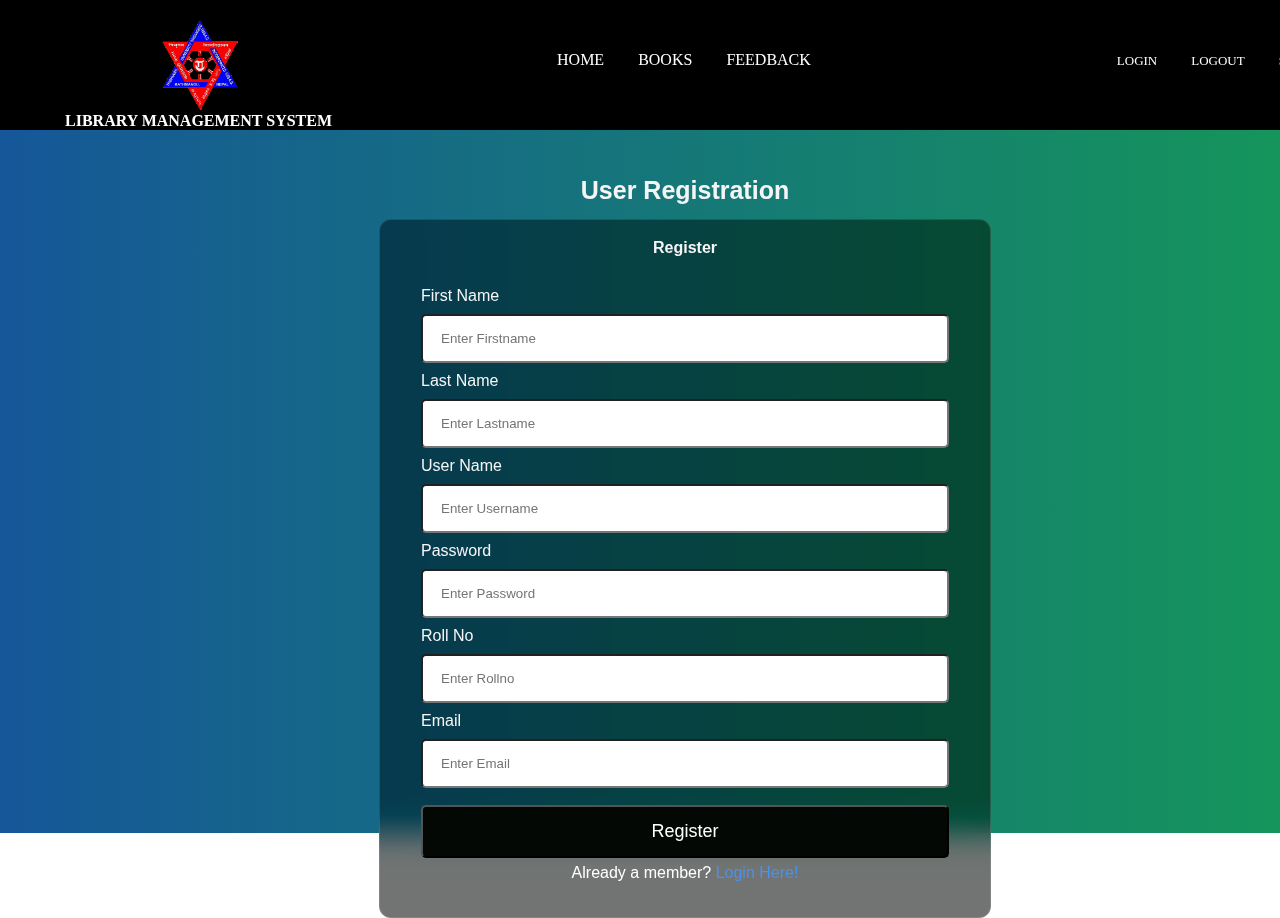
==== registration.html @ d303c5bb "first commit" ====
<!DOCTYPE html>
<html lang="en">
<head>
    <meta charset="UTF-8">
    <meta name="viewport" content="width=device-width, initial-scale=1.0">
    <title>Registration</title>
    <link rel="stylesheet" type="text/css" href="style.css" />
    <!-- <link rel="stylesheet" type="text/css" href="loginform.css" /> -->
  <link
      rel="stylesheet"
      href="https://cdnjs.cloudflare.com/ajax/libs/font-awesome/6.5.1/css/all.min.css"
      integrity="sha512-DTOQO9RWCH3ppGqcWaEA1BIZOC6xxalwEsw9c2QQeAIftl+Vegovlnee1c9QX4TctnWMn13TZye+giMm8e2LwA=="
      crossorigin="anonymous"
      referrerpolicy="no-referrer"
    />
    
    
</head>
<body>
     <header>
    <div class="logo">
      <img
        src="images/logo"
        alt="image not found"
        height="90px"
        width="170px"
      />
      <h1 style="color: white;">LIBRARY MANAGEMENT SYSTEM</h1>
    </div>

    <nav>
        <ul>
          <li><a href="index.html">HOME </a></li>
          <li><a href="">BOOKS </i></a></li>
          <li><a href="">FEEDBACK</a></li>&nbsp;&nbsp;&nbsp;&nbsp;&nbsp;&nbsp;&nbsp;&nbsp;
          <li><a href="student_login.html" style="font-size: small;">LOGIN</a></li>
          <li><a href="student_login.html" style="font-size: small;" >LOGOUT</a></li>
          <li><a href="registration.html" style="font-size: small;">SIGN-UP</a></li><br>
        </ul>
      </nav>
</header>

<section>
    <div class="log_img"><br><br><br>
    <div class="box1">
      <h1 style="text-align: center; font-size: 25px;">User Registration </h1><br>
      <form action="">
          <!-- Headings for the form -->
          <div class="headingsContainer">
              <h3>Register</h3><br>
          </div>
  
          <!-- Main container for all inputs -->
          <div class="mainContainer">
             <!-- firstname -->
             <label for="Firstname"> First Name</label>
             <input type="text" class="form-control" placeholder="Enter Firstname" name="firstname" required>

              <!-- Lastname -->
              <label for="Lastname"> Last Name</label>
              <input type="text" placeholder="Enter Lastname" name="Lastname" required>

              <!-- Username -->
              <label for="username"> User Name</label>
              <input type="text" placeholder="Enter Username" name="username" required>
      
              <!-- Password -->
              <label for="pswrd">Password</label>
              <input type="password" placeholder="Enter Password" name="pswrd" required>
              
               <!-- Roll -->
               <label for="Rollno"> Roll No</label>
               <input type="number" placeholder="Enter Rollno " name="Rollno" required>

                <!-- Email -->
              <label for="email"> Email</label>
              <input type="email" placeholder="Enter Email" name="email" required>
  
  
              <!-- Submit button -->
              <button type="submit">Register</button>

              <!-- Login -->
              <p class="register">Already a member?  <a href="student_login.html">Login Here!</a></p>

  
          </div>
  
      </form>
    </div>
    </div>
</section>
---- style.css ----
html, body, div, span, object, iframe,
h1, h2, h3, h4, h5, h6, p, blockquote, pre,
abbr, address, cite, code,
del, dfn, em, img, ins, kbd, q, samp,
small, strong, sub, sup, var,
b, i,
dl, dt, dd, ol, ul, li,
fieldset, form, label, legend,
table, caption, tbody, tfoot, thead, tr, th, td,
article, aside, canvas, details, figcaption, figure,
footer, header, hgroup, menu, nav, section, summary,
time, mark, audio, video {
    margin:0;
    padding:0;
    border:0;
    outline:0;
    font-size:100%;
    vertical-align:baseline;
    background:transparent;
}

body {
    line-height:1;
}

article,aside,details,figcaption,figure,
footer,header,hgroup,menu,nav,section {
    display:block;
}

nav ul {
    list-style:none;
}

blockquote, q {
    quotes:none;
}

blockquote:before, blockquote:after,
q:before, q:after {
    content:'';
    content:none;
}

a {
    margin:0;
    padding:0;
    font-size:100%;
    vertical-align:baseline;
    background:transparent;
}

/* change colours to suit your needs */
ins {
    background-color:#ff9;
    color:#000;
    text-decoration:none;
}

/* change colours to suit your needs */
mark {
    background-color:#ff9;
    color:#000;
    font-style:italic;
    font-weight:bold;
}

del {
    text-decoration: line-through;
}

abbr[title], dfn[title] {
    border-bottom:1px dotted;
    cursor:help;
}

table {
    border-collapse:collapse;
    border-spacing:0;
}

/* change border colour to suit your needs */
hr {
    display:block;
    height:1px;
    border:0;  
    border-top:1px solid #cccccc;
    margin:1em 0;
    padding:0;
}

input, select {
    vertical-align:middle;
}
/*-------------------------------------------- Main CSS code now ----------------------------------------------*/

.wrapper{
    width: 100%;
    height: 660px;
    /* background-color: black; */
}
header{
    width: 1370px;
    height: 130px;
    background-color: black;
}
section{
    width: 1370px;
    height: 703px;
    background-color: grey;
}
footer{
    width: 1370px;
    height: 80px;
    background-color: black;
}
.logo{
    padding-left: 65px;
    float: left;
    padding-top: 20px;
}
.logo img{
    padding-left: 50px;
}
li a{
    color: white;
    text-decoration: none;
}
nav{
    float: right;
    word-spacing: 30px;
    padding: 20px;
    padding-right: 40px;
}
nav li{
    display: inline-block;
    line-height: 80px;
}
nav li a:hover{
    color: red;
}
section .sec_img{
    height: 703px;
    background-image: url(images/background.jpg);
    margin-top: 0px;
}

.box{
    color: rgba(218, 245, 14, 0.967);
    height: 300px;
    width: 450px;
    margin: 160px auto;
}
.geeks {
    width: 400px;
    height: 2px;
    background: #ec2e0c;
    position: absolute;
    top: 60%;
    left: 40%;
    transform: translate(-50%, -50%);
    margin :100px auto;
}

.geeks::before {
    content: "";
    position: absolute;
    top: 0;
    left: 0;
    width: 100%;
    height: 100%;
    background: #4dfb3d;
    animation: moveLine 5s linear infinite;
}

@keyframes moveLine {
    0% {
        transform: translateX(0);
    }

    50% {
        transform: translateX(100%);
    }

    100% {
        transform: translateX(0);
    }
}
/* --------------------------------------student-login---------------------------------------------------- */

.log_img{
    font-family:sans-serif; 
    background: -webkit-linear-gradient(to right, #155799, #159957);  
    background: linear-gradient(to right, #155799, #159957); 
    color:whitesmoke;
    height: 100%;
    width: 100%;
    
}
h1{
    text-align: center;
}

form{
    width:35rem;
    margin: auto;
    color:whitesmoke;
    backdrop-filter: blur(16px) saturate(180%);
    -webkit-backdrop-filter: blur(16px) saturate(180%);
    background-color: rgba(11, 15, 13, 0.582);
    border-radius: 12px;
    border: 1px solid rgba(255, 255, 255, 0.125);
    padding: 20px 25px;
}

input[type=text], input[type=password],input[type=number],input[type=email]{
    width: 100%;
    margin: 10px 0;
    border-radius: 5px;
    padding: 15px 18px;
    box-sizing: border-box;
  }

button {
    background-color: #030804;
    color: white;
    padding: 14px 20px;
    border-radius: 5px;
    margin: 7px 0;
    width: 100%;
    font-size: 18px;
  }

button:hover {
    opacity: 0.6;
    cursor: pointer;
}
.register{
    color: white;
    text-align: center;
  }
  
  .register a{
    color: rgb(74, 146, 235);
  }
  
  .register a:link{
    text-decoration: none;
  }
  .headingsContainer{
    text-align: center;
}

.headingsContainer p{
    color: gray;
}
.mainContainer{
    padding: 16px;
}

.subcontainer{
    display: flex;
    flex-direction: row;
    align-items: center;
    justify-content: space-between;
}

.subcontainer a{
    font-size: 16px;
    margin-bottom: 12px;
}

span.forgotpsd a {
    float: right;
    color: whitesmoke;
    padding-top: 16px;
  }

.forgotpsd a{
    color: rgb(74, 146, 235);
  }
  
.forgotpsd a:link{
    text-decoration: none;
  }
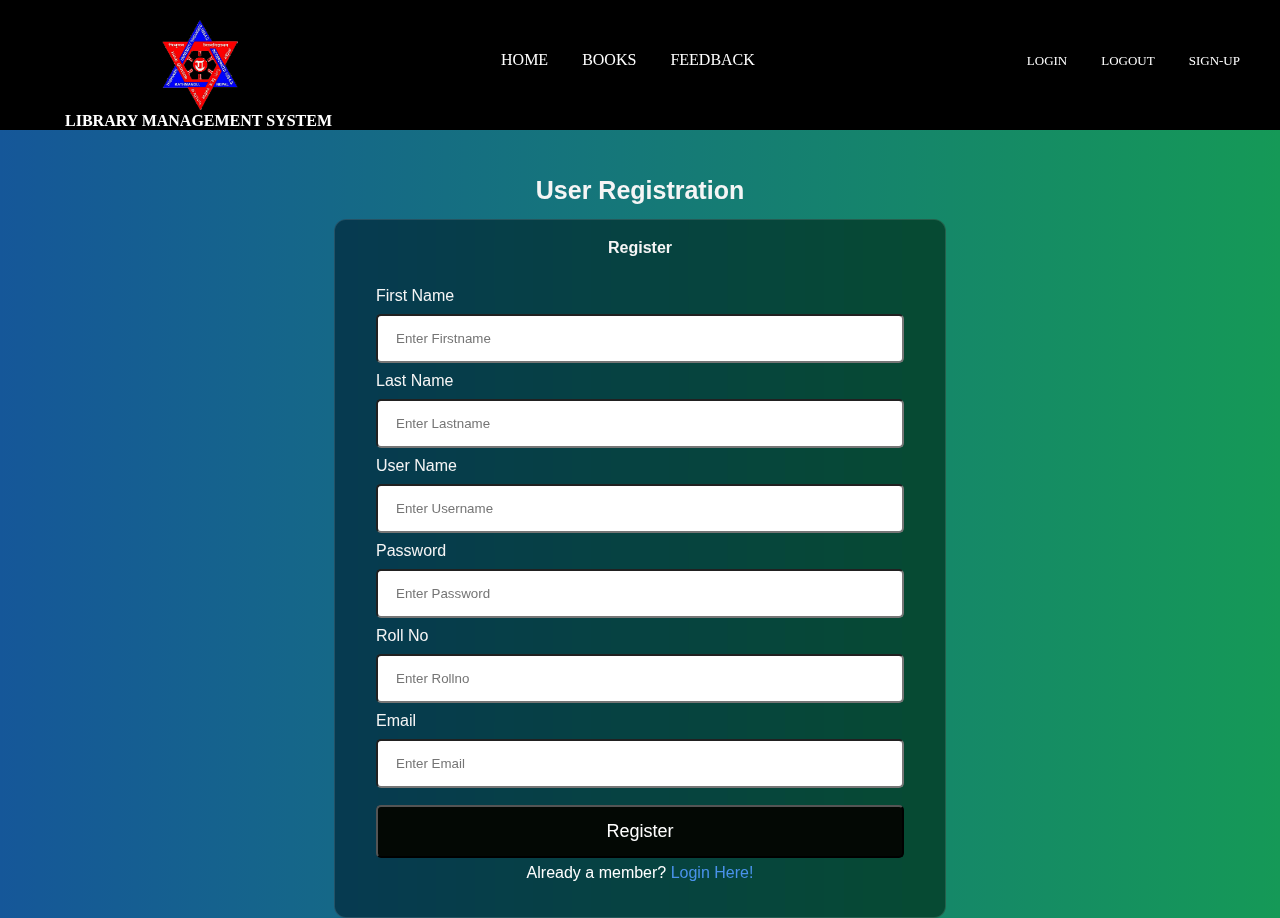
==== commit eeb287a1: "css changed" ====
--- a/registration.html
+++ b/registration.html
@@ -17,7 +17,7 @@
     
 </head>
 <body>
-     <header>
+     <header style="background: black;">
     <div class="logo">
       <img
         src="images/logo"
@@ -32,7 +32,7 @@
         <ul>
           <li><a href="index.html">HOME </a></li>
           <li><a href="">BOOKS </i></a></li>
-          <li><a href="">FEEDBACK</a></li>&nbsp;&nbsp;&nbsp;&nbsp;&nbsp;&nbsp;&nbsp;&nbsp;
+          <li><a href="">FEEDBACK</a></li>&nbsp;&nbsp;&nbsp;&nbsp;&nbsp;&nbsp;&nbsp;
           <li><a href="student_login.html" style="font-size: small;">LOGIN</a></li>
           <li><a href="student_login.html" style="font-size: small;" >LOGOUT</a></li>
           <li><a href="registration.html" style="font-size: small;">SIGN-UP</a></li><br>
--- a/style.css
+++ b/style.css
@@ -1,285 +1,372 @@
-html, body, div, span, object, iframe,
-h1, h2, h3, h4, h5, h6, p, blockquote, pre,
-abbr, address, cite, code,
-del, dfn, em, img, ins, kbd, q, samp,
-small, strong, sub, sup, var,
-b, i,
-dl, dt, dd, ol, ul, li,
-fieldset, form, label, legend,
-table, caption, tbody, tfoot, thead, tr, th, td,
-article, aside, canvas, details, figcaption, figure,
-footer, header, hgroup, menu, nav, section, summary,
-time, mark, audio, video {
-    margin:0;
-    padding:0;
-    border:0;
-    outline:0;
-    font-size:100%;
-    vertical-align:baseline;
-    background:transparent;
+html,
+body,
+div,
+span,
+object,
+iframe,
+h1,
+h2,
+h3,
+h4,
+h5,
+h6,
+p,
+blockquote,
+pre,
+abbr,
+address,
+cite,
+code,
+del,
+dfn,
+em,
+img,
+ins,
+kbd,
+q,
+samp,
+small,
+strong,
+sub,
+sup,
+var,
+b,
+i,
+dl,
+dt,
+dd,
+ol,
+ul,
+li,
+fieldset,
+form,
+label,
+legend,
+table,
+caption,
+tbody,
+tfoot,
+thead,
+tr,
+th,
+td,
+article,
+aside,
+canvas,
+details,
+figcaption,
+figure,
+footer,
+header,
+hgroup,
+menu,
+nav,
+section,
+summary,
+time,
+mark,
+audio,
+video {
+  margin: 0;
+  padding: 0;
+  border: 0;
+  outline: 0;
+  font-size: 100%;
+  vertical-align: baseline;
+  background: transparent;
 }
 
 body {
-    line-height:1;
-}
-
-article,aside,details,figcaption,figure,
-footer,header,hgroup,menu,nav,section {
-    display:block;
+  line-height: 1;
+}
+
+article,
+aside,
+details,
+figcaption,
+figure,
+footer,
+header,
+hgroup,
+menu,
+nav,
+section {
+  display: block;
 }
 
 nav ul {
-    list-style:none;
-}
-
-blockquote, q {
-    quotes:none;
-}
-
-blockquote:before, blockquote:after,
-q:before, q:after {
-    content:'';
-    content:none;
+  list-style: none;
+}
+
+blockquote,
+q {
+  quotes: none;
+}
+
+blockquote:before,
+blockquote:after,
+q:before,
+q:after {
+  content: "";
+  content: none;
 }
 
 a {
-    margin:0;
-    padding:0;
-    font-size:100%;
-    vertical-align:baseline;
-    background:transparent;
+  margin: 0;
+  padding: 0;
+  font-size: 100%;
+  vertical-align: baseline;
+  background: transparent;
 }
 
 /* change colours to suit your needs */
 ins {
-    background-color:#ff9;
-    color:#000;
-    text-decoration:none;
+  background-color: #ff9;
+  color: #000;
+  text-decoration: none;
 }
 
 /* change colours to suit your needs */
 mark {
-    background-color:#ff9;
-    color:#000;
-    font-style:italic;
-    font-weight:bold;
+  background-color: #ff9;
+  color: #000;
+  font-style: italic;
+  font-weight: bold;
 }
 
 del {
-    text-decoration: line-through;
-}
-
-abbr[title], dfn[title] {
-    border-bottom:1px dotted;
-    cursor:help;
+  text-decoration: line-through;
+}
+
+abbr[title],
+dfn[title] {
+  border-bottom: 1px dotted;
+  cursor: help;
 }
 
 table {
-    border-collapse:collapse;
-    border-spacing:0;
+  border-collapse: collapse;
+  border-spacing: 0;
 }
 
 /* change border colour to suit your needs */
 hr {
-    display:block;
-    height:1px;
-    border:0;  
-    border-top:1px solid #cccccc;
-    margin:1em 0;
-    padding:0;
-}
-
-input, select {
-    vertical-align:middle;
+  display: block;
+  height: 1px;
+  border: 0;
+  border-top: 1px solid #cccccc;
+  margin: 1em 0;
+  padding: 0;
+}
+
+input,
+select {
+  vertical-align: middle;
 }
 /*-------------------------------------------- Main CSS code now ----------------------------------------------*/
 
-.wrapper{
-    width: 100%;
-    height: 660px;
-    /* background-color: black; */
-}
-header{
-    width: 1370px;
-    height: 130px;
-    background-color: black;
-}
-section{
-    width: 1370px;
-    height: 703px;
-    background-color: grey;
-}
-footer{
-    width: 1370px;
-    height: 80px;
-    background-color: black;
-}
-.logo{
-    padding-left: 65px;
-    float: left;
-    padding-top: 20px;
-}
-.logo img{
-    padding-left: 50px;
-}
-li a{
-    color: white;
-    text-decoration: none;
-}
-nav{
-    float: right;
-    word-spacing: 30px;
-    padding: 20px;
-    padding-right: 40px;
-}
-nav li{
-    display: inline-block;
-    line-height: 80px;
-}
-nav li a:hover{
-    color: red;
-}
-section .sec_img{
-    height: 703px;
-    background-image: url(images/background.jpg);
-    margin-top: 0px;
-}
-
-.box{
-    color: rgba(218, 245, 14, 0.967);
-    height: 300px;
-    width: 450px;
-    margin: 160px auto;
-}
-.geeks {
-    width: 400px;
-    height: 2px;
-    background: #ec2e0c;
-    position: absolute;
-    top: 60%;
-    left: 40%;
-    transform: translate(-50%, -50%);
-    margin :100px auto;
-}
-
-.geeks::before {
-    content: "";
-    position: absolute;
-    top: 0;
-    left: 0;
-    width: 100%;
-    height: 100%;
-    background: #4dfb3d;
-    animation: moveLine 5s linear infinite;
+.wrapper {
+  width: 100%;
+  height: 100%;
+  /* background-color: black; */
+}
+header {
+  /* existing styles */
+  height: 130px;
+  background-image: url(images/background.jpg); /* Set initial background image */
+  background-size: cover;
+  background-position: center;
+}
+
+header:hover {
+  background: black;
+   /* Set the background color to black on hover */
+  background-image: none;
+}
+
+section {
+  /* width: fit-content; */
+  /* height: fit-content; */
+  background-color: grey;
+}
+footer {
+  /* width: 1370px; */
+  height: 80px;
+  background-color: black;
+}
+.logo {
+  padding-left: 65px;
+  float: left;
+  padding-top: 20px;
+}
+.logo img {
+  padding-left: 50px;
+}
+li a {
+  text-decoration: none;
+  color: white;
+}
+nav {
+  float: right;
+  word-spacing: 30px;
+  padding: 20px;
+  padding-right: 40px;
+}
+nav li {
+  display: inline-block;
+  line-height: 80px;
+}
+nav li a:hover {
+  background: -webkit-linear-gradient(to right, #155799, #159957);
+  background: linear-gradient(to right, #155799, #159957);
+  -webkit-background-clip: text;
+  background-clip: text;
+  color: transparent;
+}
+
+section .sec_img {
+  height: 703px;
+  background-image: url(images/background.jpg);
+  margin-top: 0px;
+}
+
+.box {
+  color: rgba(218, 245, 14, 0.967);
+  height: 300px;
+  width: 450px;
+  margin: 160px auto;
+}
+.line {
+  width: 400px;
+  height: 2px;
+  background: #d5ec0c;
+  position: absolute;
+  top: 340px;
+  left: 40%;
+  transform: translate(-50%, -50%);
+  margin: 100px auto;
+}
+
+.line::before {
+  content: "";
+  position: absolute;
+  top: 0;
+  left: 0;
+  width: 100%;
+  height: 100%;
+  background: #4dfb3d;
+  animation: moveLine 5s linear infinite;
 }
 
 @keyframes moveLine {
-    0% {
-        transform: translateX(0);
-    }
-
-    50% {
-        transform: translateX(100%);
-    }
-
-    100% {
-        transform: translateX(0);
-    }
-}
+  0% {
+    transform: translateX(0);
+  }
+
+  50% {
+    transform: translateX(100%);
+  }
+
+  100% {
+    transform: translateX(0);
+  }
+}
+
 /* --------------------------------------student-login---------------------------------------------------- */
 
-.log_img{
-    font-family:sans-serif; 
-    background: -webkit-linear-gradient(to right, #155799, #159957);  
-    background: linear-gradient(to right, #155799, #159957); 
-    color:whitesmoke;
-    height: 100%;
-    width: 100%;
-    
-}
-h1{
-    text-align: center;
-}
-
-form{
-    width:35rem;
-    margin: auto;
-    color:whitesmoke;
-    backdrop-filter: blur(16px) saturate(180%);
-    -webkit-backdrop-filter: blur(16px) saturate(180%);
-    background-color: rgba(11, 15, 13, 0.582);
-    border-radius: 12px;
-    border: 1px solid rgba(255, 255, 255, 0.125);
-    padding: 20px 25px;
-}
-
-input[type=text], input[type=password],input[type=number],input[type=email]{
-    width: 100%;
-    margin: 10px 0;
-    border-radius: 5px;
-    padding: 15px 18px;
-    box-sizing: border-box;
-  }
+.log_img {
+  font-family: Verdana, Geneva, Tahoma, sans-serif;
+  background: -webkit-linear-gradient(to right, #155799, #159957);
+  background: linear-gradient(to right, #155799, #159957);
+  color: whitesmoke;
+  height: fit-content;
+}
+h1 {
+  text-align: center;
+}
+
+form {
+  width: 35rem;
+  margin: auto;
+  color: whitesmoke;
+  backdrop-filter: blur(16px) saturate(180%);
+  -webkit-backdrop-filter: blur(16px) saturate(180%);
+  background-color: rgba(11, 15, 13, 0.582);
+  border-radius: 12px;
+  border: 1px solid rgba(255, 255, 255, 0.125);
+  padding: 20px 25px;
+}
+
+input[type="text"],
+input[type="password"],
+input[type="number"],
+input[type="email"] {
+  width: 100%;
+  margin: 10px 0;
+  border-radius: 5px;
+  padding: 15px 18px;
+  box-sizing: border-box;
+}
 
 button {
-    background-color: #030804;
-    color: white;
-    padding: 14px 20px;
-    border-radius: 5px;
-    margin: 7px 0;
-    width: 100%;
-    font-size: 18px;
-  }
+  background-color: #030804;
+  color: white;
+  padding: 14px 20px;
+  border-radius: 5px;
+  margin: 7px 0;
+  width: 100%;
+  font-size: 18px;
+}
 
 button:hover {
-    opacity: 0.6;
-    cursor: pointer;
-}
-.register{
-    color: white;
-    text-align: center;
-  }
-  
-  .register a{
-    color: rgb(74, 146, 235);
-  }
-  
-  .register a:link{
-    text-decoration: none;
-  }
-  .headingsContainer{
-    text-align: center;
-}
-
-.headingsContainer p{
-    color: gray;
-}
-.mainContainer{
-    padding: 16px;
-}
-
-.subcontainer{
-    display: flex;
-    flex-direction: row;
-    align-items: center;
-    justify-content: space-between;
-}
-
-.subcontainer a{
-    font-size: 16px;
-    margin-bottom: 12px;
+  opacity: 0.6;
+  cursor: pointer;
+}
+.register {
+  color: white;
+  text-align: center;
+}
+
+.register a {
+  color: rgb(74, 146, 235);
+}
+
+.register a:link {
+  text-decoration: none;
+}
+.headingsContainer {
+  text-align: center;
+}
+
+.headingsContainer p {
+  color: gray;
+}
+.mainContainer {
+  padding: 16px;
+}
+
+.subcontainer {
+  display: flex;
+  flex-direction: row;
+  align-items: center;
+  justify-content: space-between;
+}
+
+.subcontainer a {
+  font-size: 16px;
+  margin-bottom: 12px;
 }
 
 span.forgotpsd a {
-    float: right;
-    color: whitesmoke;
-    padding-top: 16px;
-  }
-
-.forgotpsd a{
-    color: rgb(74, 146, 235);
-  }
-  
-.forgotpsd a:link{
-    text-decoration: none;
-  }+  float: right;
+  color: whitesmoke;
+  padding-top: 16px;
+}
+
+.forgotpsd a {
+  color: rgb(74, 146, 235);
+}
+
+.forgotpsd a:link {
+  text-decoration: none;
+}
